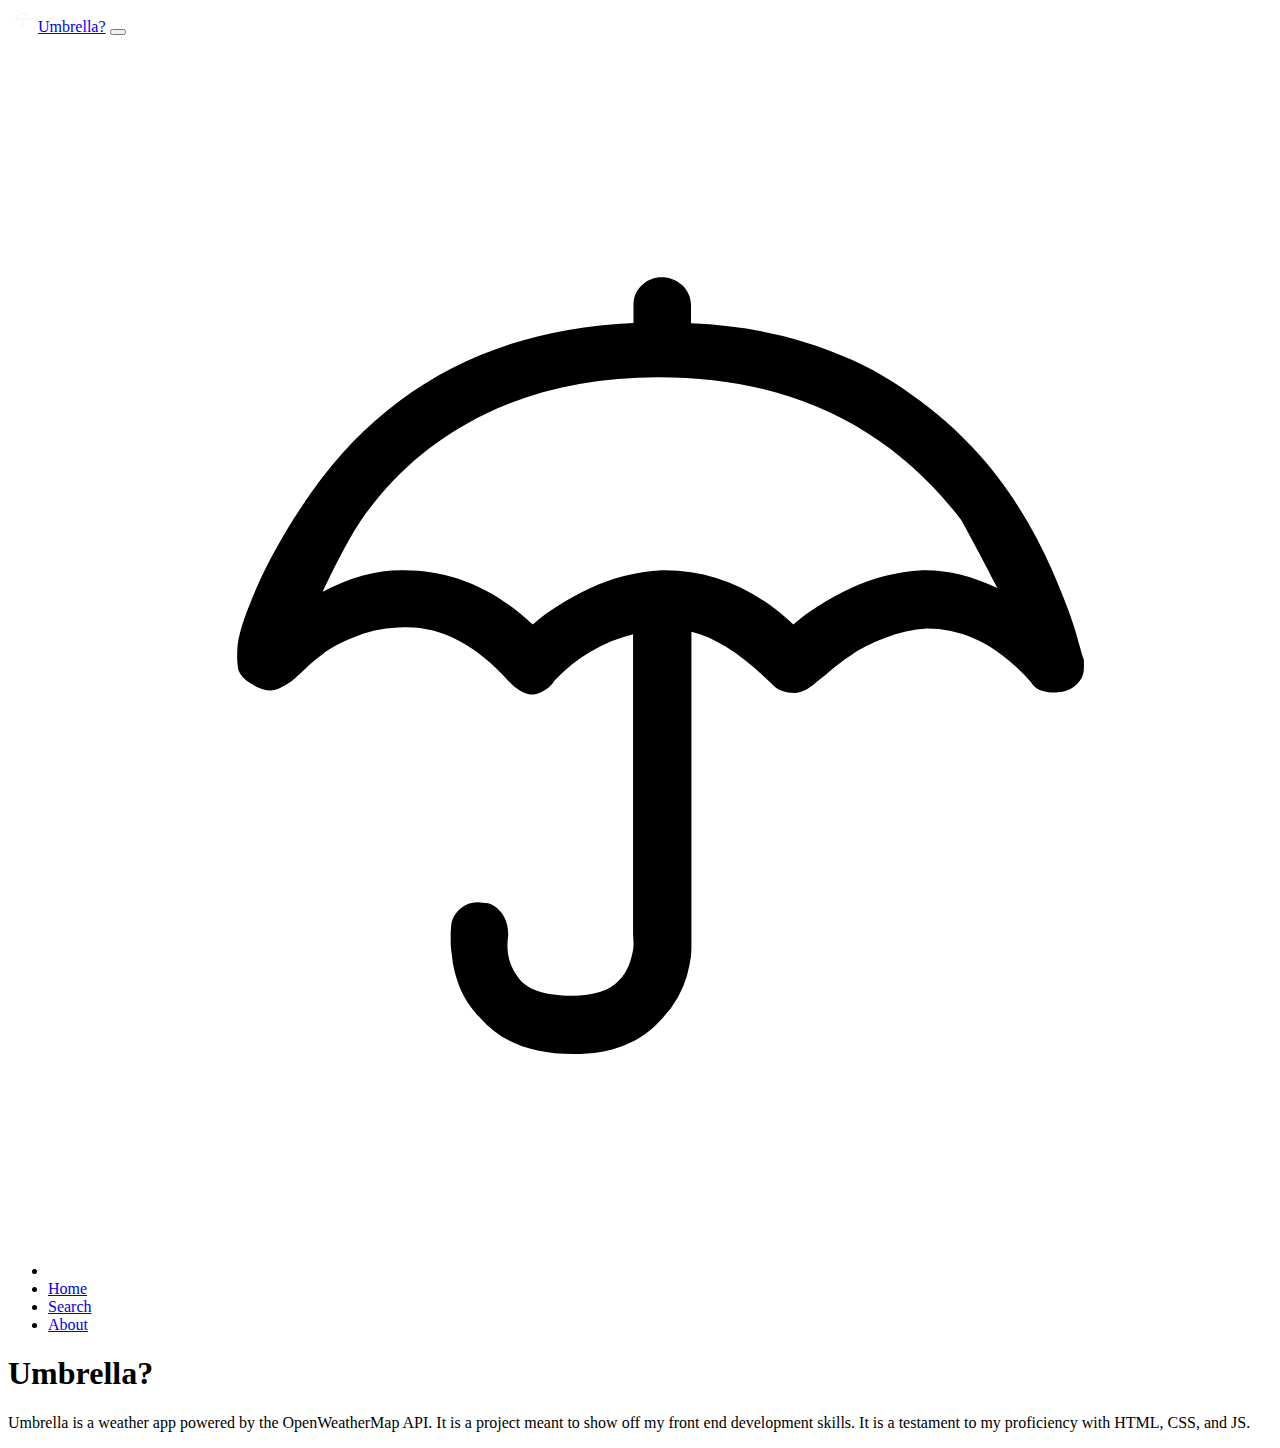
==== about.html @ 72da0f71 "added current location + search pages" ====
<!DOCTYPE html>
<html lang="en">
  <head>
    <meta charset="UTF-8" />
    <meta http-equiv="X-UA-Compatible" content="IE=edge" />
    <meta name="viewport" content="width=device-width, initial-scale=1.0" />
    <title>Umbrella?</title>

    <link
      href="https://cdn.jsdelivr.net/npm/bootstrap@5.0.1/dist/css/bootstrap.min.css"
      rel="stylesheet"
      integrity="sha384-+0n0xVW2eSR5OomGNYDnhzAbDsOXxcvSN1TPprVMTNDbiYZCxYbOOl7+AMvyTG2x"
      crossorigin="anonymous"
    />
    <script
      src="https://cdn.jsdelivr.net/npm/bootstrap@5.0.1/dist/js/bootstrap.bundle.min.js"
      integrity="sha384-gtEjrD/SeCtmISkJkNUaaKMoLD0//ElJ19smozuHV6z3Iehds+3Ulb9Bn9Plx0x4"
      crossorigin="anonymous"
    ></script>
    <link rel="preconnect" href="https://fonts.gstatic.com" />
    <link
      href="https://fonts.googleapis.com/css2?family=Poppins:wght@100;200;300;400;500;700;900&display=swap"
      rel="stylesheet"
    />
    <link rel="stylesheet" href="app.css" />
  </head>
  <body>
    <nav class="navbar navbar-expand-lg navbar-dark bg-dark">
      <div class="container-fluid">
        <a class="navbar-brand" href="#"
          ><img
            id="nav-logo"
            src="/icons/wi-umbrella.svg"
            alt=""
            width="30"
            height="24"
          />Umbrella?</a
        >
        <button
          class="navbar-toggler"
          type="button"
          data-bs-toggle="collapse"
          data-bs-target="#navbarNav"
          aria-controls="navbarNav"
          aria-expanded="false"
          aria-label="Toggle navigation"
        >
          <span class="navbar-toggler-icon"></span>
        </button>
        <div class="collapse navbar-collapse" id="navbarNav">
          <ul class="navbar-nav">
            <li>
              <img
                id="d-inline-block align-text-top"
                src="/icons/wi-umbrella.svg"
                alt=""
              />
            </li>
            <li class="nav-item">
              <a class="nav-link" aria-current="page" href="/index.html"
                >Home</a
              >
            </li>
            <li class="nav-item">
              <a class="nav-link" href="/search.html">Search</a>
            </li>
            <li class="nav-item">
              <a class="nav-link active" href="/about.html">About</a>
            </li>
          </ul>
        </div>
      </div>
    </nav>
    <div class="container">
      <h1>Umbrella?</h1>
      <p>
        Umbrella is a weather app powered by the OpenWeatherMap API. It is a
        project meant to show off my front end development skills. It is a
        testament to my proficiency with HTML, CSS, and JS.
      </p>
    </div>
  </body>
</html>
---- app.css ----
/* body {
    background-color: #1d3557;
    color: #f1faee;
    display: flex;
    font-family: "Poppins", sans-serif ;
}

.container {
    display: block;
    margin: 0 5%;
}
/* 
#current_thumbnail {
    max-width: 50em;
    height: auto;
} */

/* 
#location {
    font-size: 5em;
    margin: 2% 5%;
}

#current_temp {
    font-size: 5em;
    margin: 2% 5%;
}

#current_conditions {
    font-size: 3em;
    margin: 2% 5%;
}

#current_percipitation {
    font-size: 3em;
    color: red;
    margin: 2% 5%;
}


.day_temp {
    font-size: 1em;

}
.day_conditions {
    font-size: 1em;
    /* color: #; */
/* } */
/* .day_percipitation {
    font-size: 1em;

}

.daily_thumbnail {
    width: 50%;
}  

.row {
    display: flex;
    flex-direction: row;
    align-items: center;
    justify-content: space-evenly;
    background-color: #457b9d;
    border-radius: 5%;
    
}
.col  {
    border: 10px black;
    border-radius: 10%;
    text-align: center;
}



.day_block {
    background-color: #a8dadc;
    margin: 1% 1%;
    /* display: flex;
    flex-direction: column;
    justify-content: center; */
    
/* }  */

/* .img-inline {
    display: inline;
    width: 2em;
    padding: 0px;
    margin: 0px;
    color: #a8dadc;
}

div {
    border: 10px black;
    display: block;
} */ */ */


/* This is for the Navbar */

/* #brand-img {
    width: 3em;
}

#brand {
    color: #e63946;
    font-weight: 800;
    font-size: 1.25em;
} */
/* #navMenu {
    width: 1000px;
} */

/* nav {
    display: block;
}

ul {
    list-style: none;
    margin: 0;
    padding: 0;
    overflow: hidden;
    background-color: #333;
  }
  
  li {
    float: left !important;
  }
  
  li a {
    display: block;
    color: white;
    text-align: center;
    padding: 14px 16px;
    text-decoration: none;
    white-space: nowrap;
  }
  
  /* Change the link color to #111 (black) on hover */
/* li a:hover { 
    background-color: #111;
  } */

.raindrop {
    width: 20px;
    height: 20px;
}

#nav-logo {
    filter: invert(94%) sepia(3%) saturate(729%) hue-rotate(64deg) brightness(106%) contrast(96%);
}
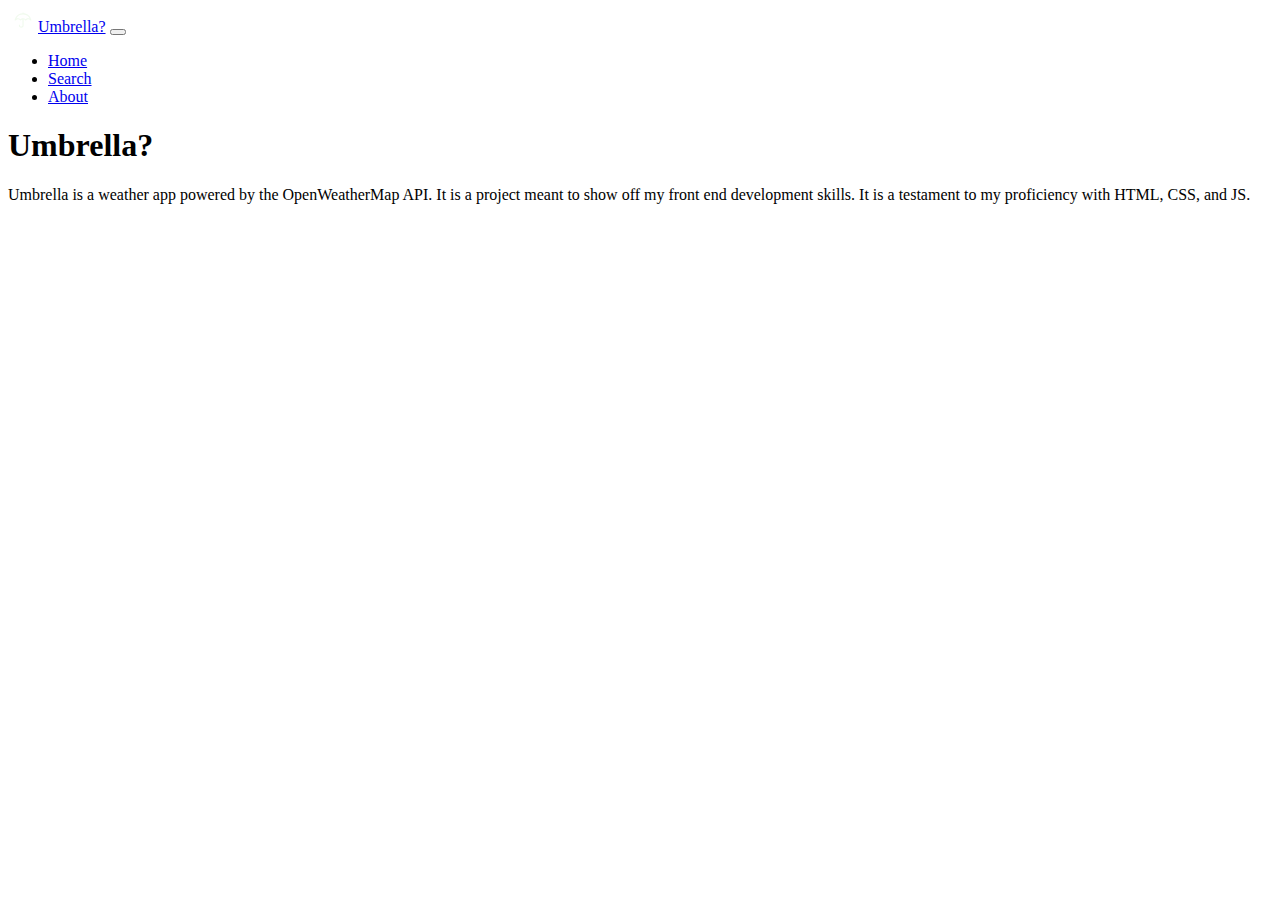
==== commit 7820749d: "Reverse Geocode for Name" ====
--- a/about.html
+++ b/about.html
@@ -49,13 +49,13 @@
         </button>
         <div class="collapse navbar-collapse" id="navbarNav">
           <ul class="navbar-nav">
-            <li>
+            <!-- <li>
               <img
                 id="d-inline-block align-text-top"
                 src="/icons/wi-umbrella.svg"
                 alt=""
               />
-            </li>
+            </li> -->
             <li class="nav-item">
               <a class="nav-link" aria-current="page" href="/index.html"
                 >Home</a
